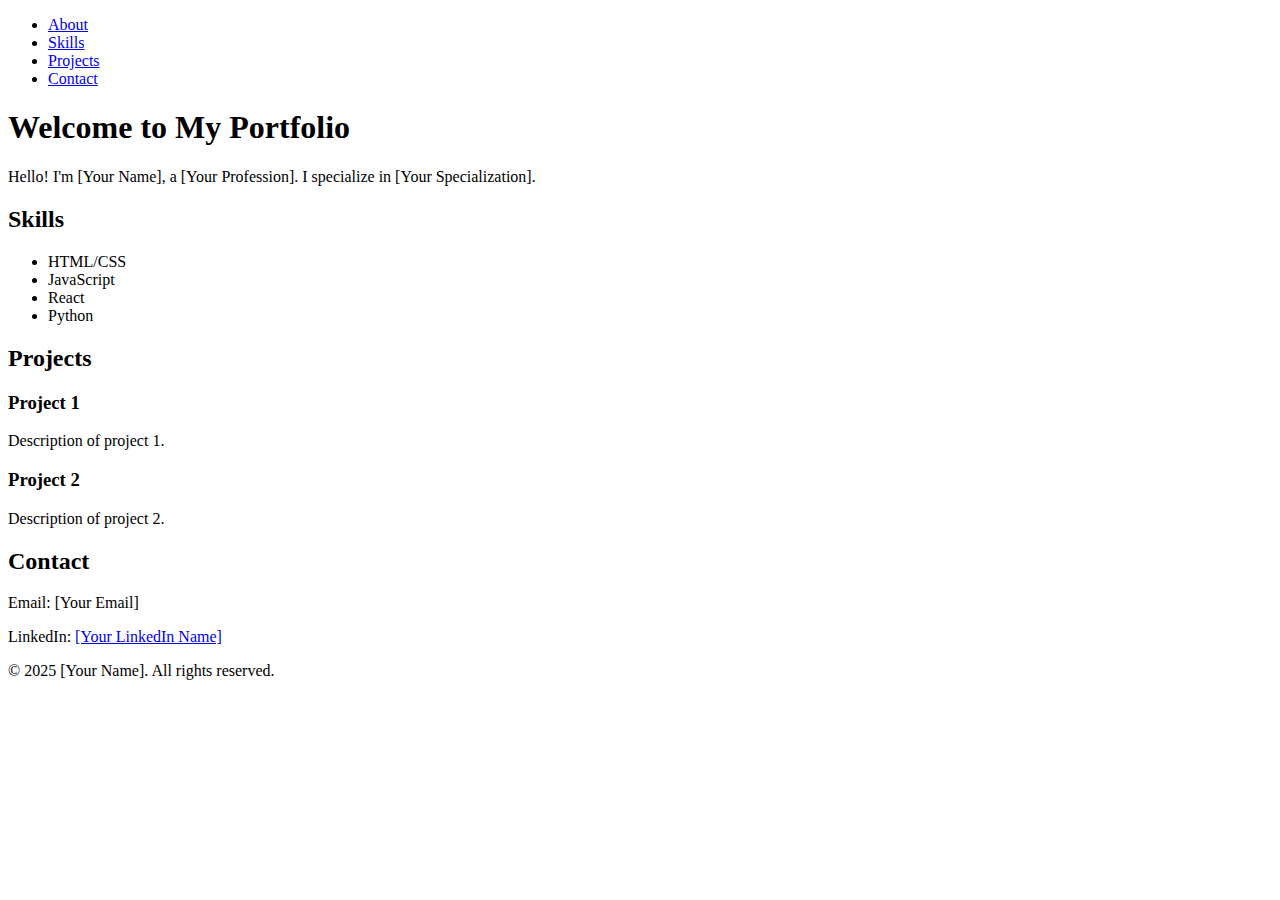
==== index.html @ c45b7518 "Secont Commit" ====
<!DOCTYPE html>
<html lang="en">
<head>
  <meta charset="UTF-8">
  <meta name="viewport" content="width=device-width, initial-scale=1.0">
  <title>Portfolio</title>
  <link rel="stylesheet" href="styles.css">
</head>
<body>
  <header>
    <nav>
      <ul>
        <li><a href="#about">About</a></li>
        <li><a href="#skills">Skills</a></li>
        <li><a href="#projects">Projects</a></li>
        <li><a href="#contact">Contact</a></li>
      </ul>
    </nav>
  </header>

  <section id="about" class="section">
    <h1>Welcome to My Portfolio</h1>
    <p>Hello! I'm [Your Name], a [Your Profession]. I specialize in [Your Specialization].</p>
  </section>

  <section id="skills" class="section">
    <h2>Skills</h2>
    <ul>
      <li>HTML/CSS</li>
      <li>JavaScript</li>
      <li>React</li>
      <li>Python</li>
    </ul>
  </section>

  <section id="projects" class="section">
    <h2>Projects</h2>
    <div class="project">
      <h3>Project 1</h3>
      <p>Description of project 1.</p>
    </div>
    <div class="project">
      <h3>Project 2</h3>
      <p>Description of project 2.</p>
    </div>
  </section>

  <section id="contact" class="section">
    <h2>Contact</h2>
    <p>Email: [Your Email]</p>
    <p>LinkedIn: <a href="[Your LinkedIn URL]">[Your LinkedIn Name]</a></p>
  </section>

  <footer>
    <p>&copy; 2025 [Your Name]. All rights reserved.</p>
  </footer>

  <script src="script.js"></script>
</body>
</html>
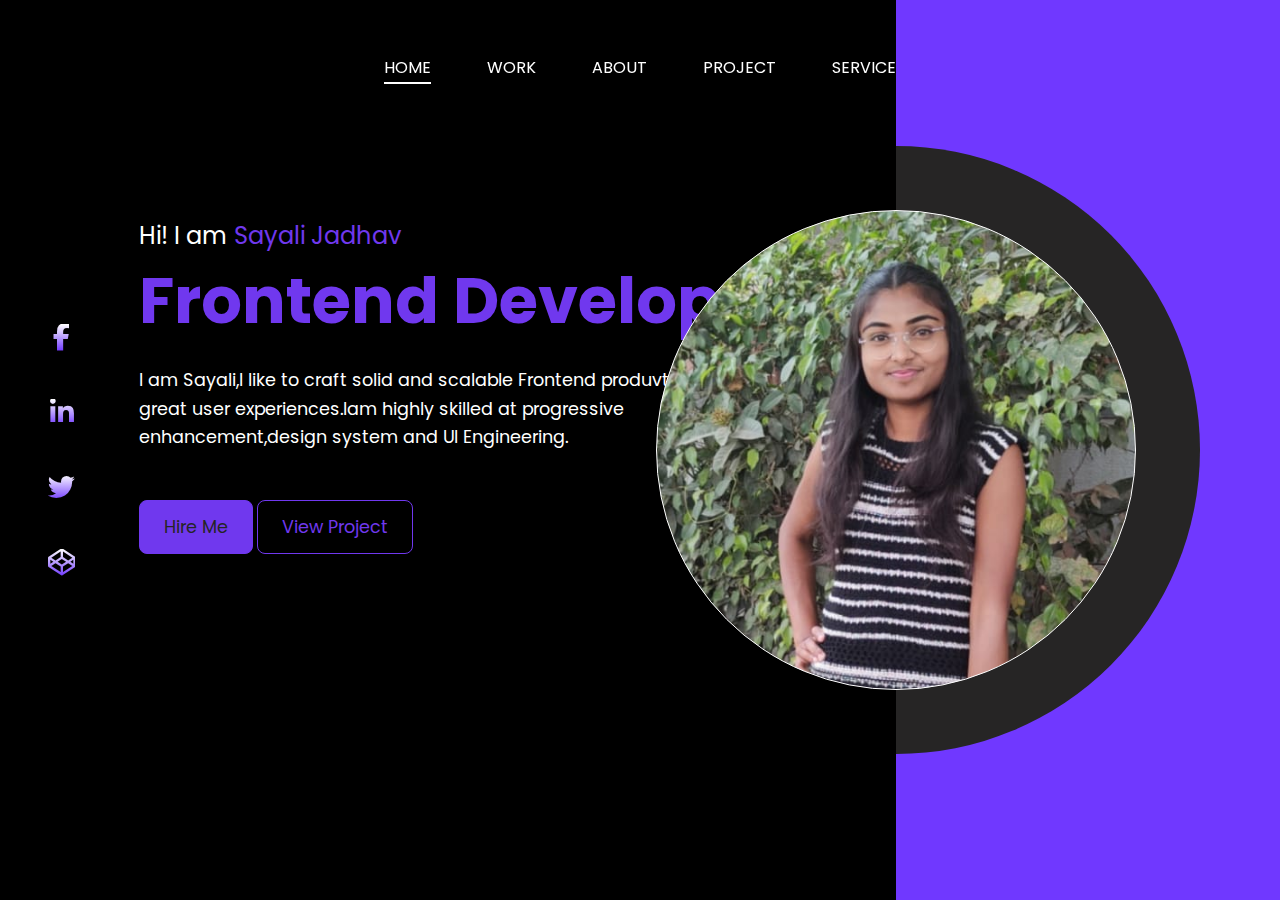
==== commit b5d5ca7a: "Third Commit" ====
--- a/index.html
+++ b/index.html
@@ -1,60 +1,47 @@
 <!DOCTYPE html>
 <html lang="en">
 <head>
-  <meta charset="UTF-8">
-  <meta name="viewport" content="width=device-width, initial-scale=1.0">
-  <title>Portfolio</title>
-  <link rel="stylesheet" href="styles.css">
+    <meta charset="UTF-8">
+    <meta http-equiv="X-UA-Compatible" content="IE=edge">
+    <meta name="viewport" content="width=device-width, initial-scale=1.0">
+    <title>Create a Personal Portfolio Website using HTML and CSS | Codehal</title>
+    <link rel="stylesheet" href="https://cdnjs.cloudflare.com/ajax/libs/font-awesome/6.2.0/css/all.min.css">
+    <link rel="stylesheet" href="style.css">
 </head>
+
 <body>
-  <header>
-    <nav>
-      <ul>
-        <li><a href="#about">About</a></li>
-        <li><a href="#skills">Skills</a></li>
-        <li><a href="#projects">Projects</a></li>
-        <li><a href="#contact">Contact</a></li>
-      </ul>
-    </nav>
-  </header>
-
-  <section id="about" class="section">
-    <h1>Welcome to My Portfolio</h1>
-    <p>Hello! I'm [Your Name], a [Your Profession]. I specialize in [Your Specialization].</p>
-  </section>
-
-  <section id="skills" class="section">
-    <h2>Skills</h2>
-    <ul>
-      <li>HTML/CSS</li>
-      <li>JavaScript</li>
-      <li>React</li>
-      <li>Python</li>
-    </ul>
-  </section>
-
-  <section id="projects" class="section">
-    <h2>Projects</h2>
-    <div class="project">
-      <h3>Project 1</h3>
-      <p>Description of project 1.</p>
+    <div class="portfolio-container">
+        <ul class="navlist">
+            <li><a href="#" class="active">Home</a></li>
+            <li><a href="#">Work</a></li>
+            <li><a href="#">About</a></li>
+            <li><a href="#">Project</a></li>
+            <li><a href="#">Service</a></li>
+        </ul>
+        <div class="left-container">
+            <div class="icons">
+                <i class="fa-brands fa-facebook-f"></i>
+                <i class="fa-brands fa-linkedin-in"></i>
+                <i class="fa-brands fa-twitter"></i>
+                <i class="fa-brands fa-codepen"></i>
+            </div>
+            <div class="content">
+                <p class="intro">Hi! I am <span> Sayali Jadhav</span></p>
+                <h1> Frontend Developer</h1>
+                <p class="detail">I am Sayali,I like to craft solid and scalable Frontend produvts with great user experiences.Iam highly skilled at progressive enhancement,design system and UI Engineering.</p>
+                <div class="btn-container">
+                    <button>Hire Me</button>
+                    <button>View Project</button>
+                </div>
+            </div>
+        </div>
+        <div class="right-container"></div>
+        <div class="design">
+            <div class="circle"></div>
+            <div class="circle"></div>
+        </div>
     </div>
-    <div class="project">
-      <h3>Project 2</h3>
-      <p>Description of project 2.</p>
-    </div>
-  </section>
-
-  <section id="contact" class="section">
-    <h2>Contact</h2>
-    <p>Email: [Your Email]</p>
-    <p>LinkedIn: <a href="[Your LinkedIn URL]">[Your LinkedIn Name]</a></p>
-  </section>
-
-  <footer>
-    <p>&copy; 2025 [Your Name]. All rights reserved.</p>
-  </footer>
-
-  <script src="script.js"></script>
+    
+    
 </body>
 </html>--- a/style.css
+++ b/style.css
@@ -0,0 +1,164 @@
+@import url('https://fonts.googleapis.com/css2?family=Poppins:wght@300;400;500;600;700;800;900&display=swap');
+* {
+    margin: 0;
+    padding: 0;
+    box-sizing: border-box;
+    font-family: 'Poppins', sans-serif;
+}
+.portfolio-container{
+    min-height: 100vh;
+    width: 100%;
+    display: flex;
+    
+}
+.navlist{
+    display: flex;
+    gap: 3.5rem;
+    height: 15vh;
+    width: 100%;
+    justify-content: center;
+    align-items: center;
+    position: fixed;
+}
+.navlist li{
+    list-style: none;
+}
+.navlist li a{
+    text-decoration: none;
+    text-transform: uppercase;
+    font-size: 1rem;
+    color: white;
+    position: relative;
+    
+}
+.left-container,.right-container{
+    height: 100vh;
+    display: flex;
+    align-items: center;
+}
+.left-container{
+    background-color:black;
+    width: 70%;
+    padding-left: 3rem;
+
+
+}
+.right-container{
+    background-color: #7038ff;
+    width: 30%;
+
+}
+.icons .fa-brands{
+    color: #bbb;
+    font-size: 1.7rem;
+}
+.icons{
+    display: flex;
+    flex-direction: column;
+    justify-content: center;
+    align-items: center;
+    gap: 3rem;
+    
+    
+}
+.content{
+    margin-left: 4rem;
+}
+.content .intro{
+    font-size: 1.5rem;
+    color: white;
+
+}
+.content .intro span{
+    color:#7038ee ;
+}
+.content h1{
+    font-size: 4rem;
+    color: #7038ee;
+}
+.content .detail{
+    font-size: 1.1rem;
+    color: white;
+    max-width: 38rem;
+    margin: 1.1rem 0 3rem 0;
+    line-height: 1.8rem;
+}
+.btn-container button{
+    border: .1rem solid #7038ee;
+    font-size: 1.1rem;
+    padding: .8rem 1.5rem;
+    border-radius: .5rem;
+    cursor: pointer;
+    transition: .5s ease;
+
+}
+button:nth-child(1){
+    background: #7038ee;
+    color: #262525;
+    
+}
+button:nth-child(2){
+    background: transparent;
+    color: #7038ee;
+    margin-bottom: 8rem;
+}
+button:nth-child(1):hover{
+    background: transparent;
+    color: #7038ee;
+}
+button:nth-child(2):hover{
+    background: #7038ee;
+    color: #262525;
+
+}
+.icons .fa-brands{
+    cursor: pointer;
+    background: linear-gradient(#fff, #7038ff);
+    -webkit-background-clip: text;
+    -webkit-text-fill-color: transparent;
+    
+}
+.design .circle{
+    aspect-ratio: 1;
+    position: absolute;
+    border-radius: 50%;
+    top: 50%;
+    left: 70%;
+    transform: translate(-50%, -50%);
+
+}
+.circle:nth-child(1){
+    background: linear-gradient(90deg, transparent 50%, #262525 50%);
+    width: 38rem;
+}
+.circle:nth-child(2){
+    width: 30rem;
+    background-image: url("image.jpg");
+    background-size: 100%;
+    background-repeat: no-repeat;
+    border: .1rem solid white;
+    box-shadow: 
+    0 0 1rem #fff,
+    inset 0 0 1rem #fff,
+    0 0 2rem #7038ff
+    inset 0 0 2rem #7038ff,
+    0 0 4rem #7038ff,
+    inset 0 0 4rem #7038ff
+    ;
+}
+.navlist li a::after, .navlist .active::after{
+    content: "";
+    position: absolute;
+    background: #fff;
+    width: 100%;
+    height: .1rem;
+    left: 0;
+    bottom: -5px;
+    transform: scaleX(0);
+    transform-origin: bottom right;
+    transition: transform .5s;
+}
+.navlist li a:hover::after, .navlist .active::after{
+    transform: scaleX(1);
+    transform-origin: bottom-left;
+}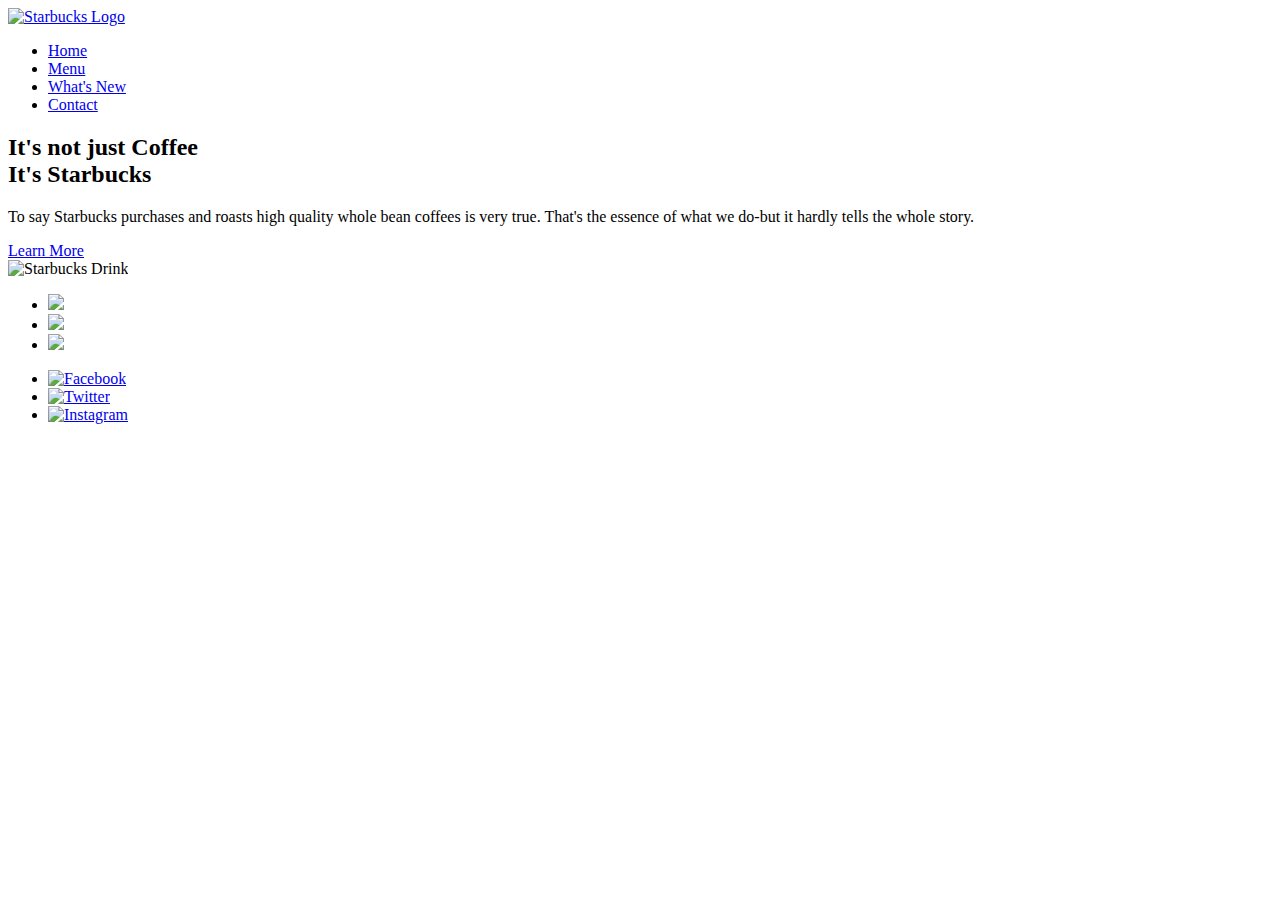
==== commit 5b0e9028: "Add files via upload" ====
--- a/index.html
+++ b/index.html
@@ -1,47 +1,58 @@
-<!DOCTYPE html>
-<html lang="en">
-<head>
-    <meta charset="UTF-8">
-    <meta http-equiv="X-UA-Compatible" content="IE=edge">
-    <meta name="viewport" content="width=device-width, initial-scale=1.0">
-    <title>Create a Personal Portfolio Website using HTML and CSS | Codehal</title>
-    <link rel="stylesheet" href="https://cdnjs.cloudflare.com/ajax/libs/font-awesome/6.2.0/css/all.min.css">
-    <link rel="stylesheet" href="style.css">
-</head>
-
-<body>
-    <div class="portfolio-container">
-        <ul class="navlist">
-            <li><a href="#" class="active">Home</a></li>
-            <li><a href="#">Work</a></li>
-            <li><a href="#">About</a></li>
-            <li><a href="#">Project</a></li>
-            <li><a href="#">Service</a></li>
-        </ul>
-        <div class="left-container">
-            <div class="icons">
-                <i class="fa-brands fa-facebook-f"></i>
-                <i class="fa-brands fa-linkedin-in"></i>
-                <i class="fa-brands fa-twitter"></i>
-                <i class="fa-brands fa-codepen"></i>
-            </div>
-            <div class="content">
-                <p class="intro">Hi! I am <span> Sayali Jadhav</span></p>
-                <h1> Frontend Developer</h1>
-                <p class="detail">I am Sayali,I like to craft solid and scalable Frontend produvts with great user experiences.Iam highly skilled at progressive enhancement,design system and UI Engineering.</p>
-                <div class="btn-container">
-                    <button>Hire Me</button>
-                    <button>View Project</button>
-                </div>
-            </div>
-        </div>
-        <div class="right-container"></div>
-        <div class="design">
-            <div class="circle"></div>
-            <div class="circle"></div>
-        </div>
-    </div>
-    
-    
-</body>
-</html>+<!DOCTYPE html>
+<html lang="en">
+<head>
+    <meta charset="UTF-8">
+    <meta name="viewport" content="width=device-width, initial-scale=1.0">
+    <title>Starbucks Website Landing Page</title>
+    <link rel="stylesheet" href="style.css">
+</head>
+<body>
+    <section>
+        <header>
+            <a href="#" class="logo"><img src="images/logo.png" alt="Starbucks Logo"></a>
+            <ul>
+                <li><a href="#">Home</a></li>
+                <li><a href="#">Menu</a></li>
+                <li><a href="#">What's New</a></li>
+                <li><a href="#">Contact</a></li>
+            </ul>
+        </header>
+
+        <div class="content">
+            <div class="textBox">
+                <h2>It's not just Coffee<br> It's <span>Starbucks</span></h2>
+                <p>To say Starbucks purchases and roasts high quality whole bean coffees is very true. That's the essence of what we do-but it hardly tells the whole story.</p>
+                <a href="#">Learn More</a>
+            </div>
+            <div class="imgBox">
+                <img src="images/img1.png" class="starbucks" alt="Starbucks Drink">
+            </div>
+        </div>
+
+        <ul class="thumb">
+            <li><img src="images/thumb1.png" onclick="imgSlider('images/img1.png'); changeCircleColor('#017143')"></li> 
+            <li><img src="images/thumb2.png" onclick="imgSlider('images/img2.png'); changeCircleColor('#eb7495')"></li>
+            <li><img src="images/thumb3.png" onclick="imgSlider('images/img3.png'); changeCircleColor('#d752b1')"></li>
+        </ul>
+
+        <ul class="sci">
+            <li><a href="#"><img src="images/facebook.png" alt="Facebook"></a></li>
+            <li><a href="#"><img src="images/twitter.png" alt="Twitter"></a></li>
+            <li><a href="#"><img src="images/instagram.png" alt="Instagram"></a></li>
+        </ul>
+
+        <div class="circle"></div>
+    </section>
+
+    <script>
+        function imgSlider(imageSrc) {
+            document.querySelector('.starbucks').src = imageSrc;
+        }
+
+        function changeCircleColor(color) {
+            document.querySelector('.circle').style.background = color;
+        }
+    </script>
+</body>
+</html>
+
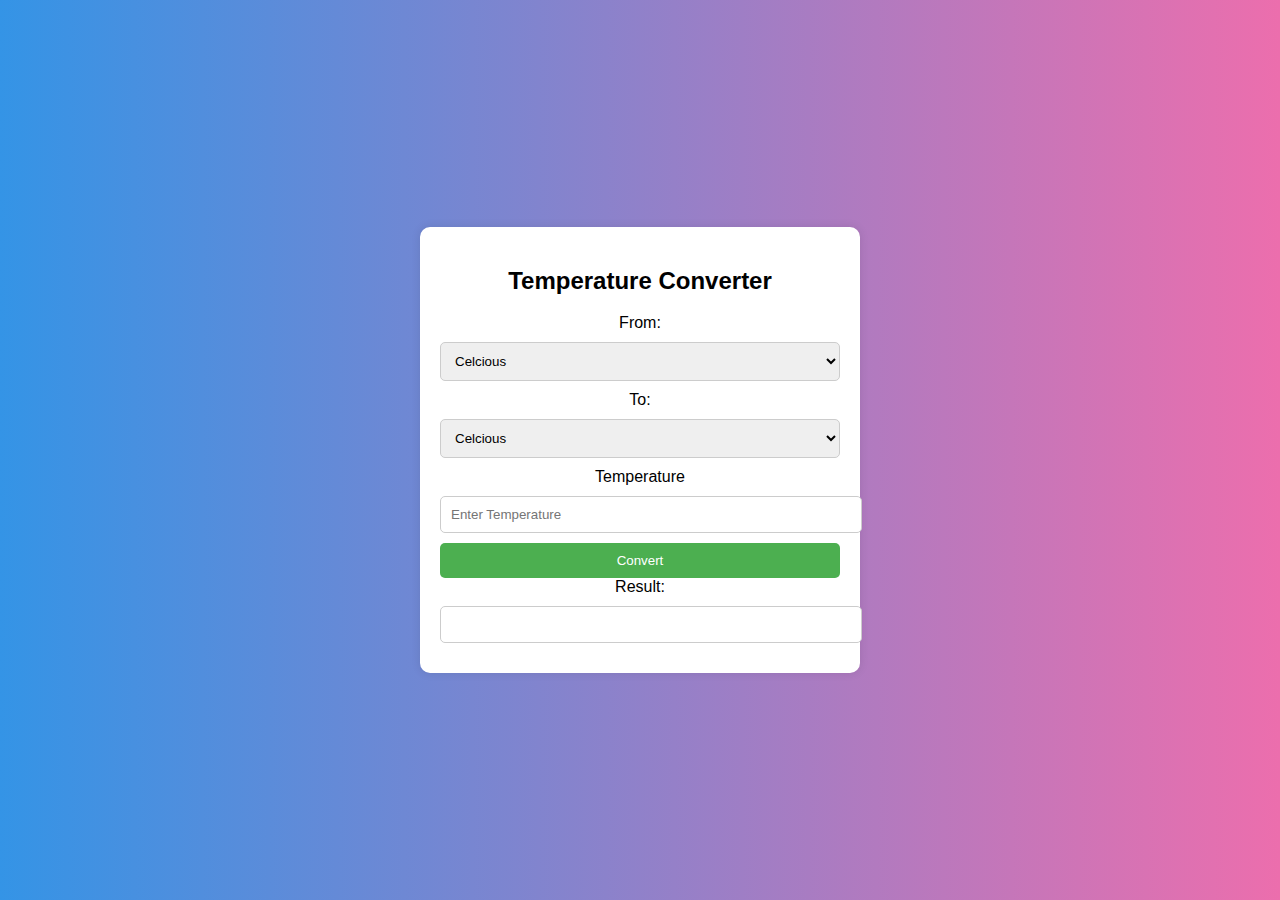
==== commit be60b22f: "Add files via upload" ====
--- a/index.html
+++ b/index.html
@@ -1,58 +1,193 @@
+
 <!DOCTYPE html>
 <html lang="en">
+
 <head>
     <meta charset="UTF-8">
     <meta name="viewport" content="width=device-width, initial-scale=1.0">
-    <title>Starbucks Website Landing Page</title>
-    <link rel="stylesheet" href="style.css">
-</head>
-<body>
-    <section>
-        <header>
-            <a href="#" class="logo"><img src="images/logo.png" alt="Starbucks Logo"></a>
-            <ul>
-                <li><a href="#">Home</a></li>
-                <li><a href="#">Menu</a></li>
-                <li><a href="#">What's New</a></li>
-                <li><a href="#">Contact</a></li>
-            </ul>
-        </header>
-
-        <div class="content">
-            <div class="textBox">
-                <h2>It's not just Coffee<br> It's <span>Starbucks</span></h2>
-                <p>To say Starbucks purchases and roasts high quality whole bean coffees is very true. That's the essence of what we do-but it hardly tells the whole story.</p>
-                <a href="#">Learn More</a>
-            </div>
-            <div class="imgBox">
-                <img src="images/img1.png" class="starbucks" alt="Starbucks Drink">
-            </div>
-        </div>
-
-        <ul class="thumb">
-            <li><img src="images/thumb1.png" onclick="imgSlider('images/img1.png'); changeCircleColor('#017143')"></li> 
-            <li><img src="images/thumb2.png" onclick="imgSlider('images/img2.png'); changeCircleColor('#eb7495')"></li>
-            <li><img src="images/thumb3.png" onclick="imgSlider('images/img3.png'); changeCircleColor('#d752b1')"></li>
-        </ul>
-
-        <ul class="sci">
-            <li><a href="#"><img src="images/facebook.png" alt="Facebook"></a></li>
-            <li><a href="#"><img src="images/twitter.png" alt="Twitter"></a></li>
-            <li><a href="#"><img src="images/instagram.png" alt="Instagram"></a></li>
-        </ul>
-
-        <div class="circle"></div>
-    </section>
-
-    <script>
-        function imgSlider(imageSrc) {
-            document.querySelector('.starbucks').src = imageSrc;
+    <title>Temperature Converter</title>
+    <style>
+        body{
+            font-family: Arial, Helvetica, sans-serif;
+            display: flex;
+            align-items: center;
+            justify-content: center;
+            height: 100vh;
+            margin: 0;
+            background: linear-gradient(to right, #3494e6, #ec6ead);
         }
 
-        function changeCircleColor(color) {
-            document.querySelector('.circle').style.background = color;
+        .converter{
+            text-align: center;
+            max-width: 400px;
+            margin: auto;
+            padding: 20px;
+            background-color: #ffffff;
+            border-radius: 10px;
+            box-shadow: 0 0 10px rgba(0,0,0,0.1);
+
+        }
+        select, input{
+            width: 100%;
+            padding: 10px;
+            margin: 10px 0;
+            border: 1px solid #ccc;
+            border-radius: 5px;
+            outline: none;
+        }
+
+        button{
+            background-color: #4CAF50;
+            color: white;
+            padding: 10px;
+            border: none;
+            width: 100%;
+            cursor: pointer;
+            border-radius: 5px;
+        }
+
+        button:hover{
+            background-color: #45a049;
+        }
+        #result{
+            width: 100%;
+            padding: 10px;
+            margin-top: 10px;
+            border: 1px solid #ccc;
+            border-radius: 5px;
+            outline: none;
+            font-weight: bold;
+            color: #333;
+        }
+
+@media screen and (max-width:500px){
+    .converter{
+        width: 90%;
+    }
+}
+
+@keyframes fadeIn{
+    from{
+        opacity: 0;
+    }
+    to{
+        opacity: 1;
+    }
+    h2{
+        color: #333;
+        animation: fadeIn 1s ease-in-out;
+    }
+}
+</style>
+</head>
+
+<body>
+<div class="converter">
+<h2>Temperature Converter</h2>
+<label for="fromUnit">From:</label>
+<select id="fromUnit">
+    <option value="C">Celcious</option>
+    <option value="F">Fahrenheit</option>
+    <option value="K">Kelvin</option>
+    <option value="R">Rankine</option>
+        </select>
+        <label for="toUnit">To:</label>
+        <select id="toUnit">
+            <option value="C">Celcious</option>
+            <option value="F">Fahrenheit</option>
+            <option value="K">Kelvin</option>
+            <option value="R">Rankine</option>
+        </select>      
+        <label for="temperature">Temperature</label>
+        <input type="number" id="temperature" placeholder="Enter Temperature">
+        <button onclick="convert()">Convert</button>
+
+        <label for="result">Result:</label>
+        <input type="text" id="result" readonly>
+    </div>  
+    <script>
+        function convert(){
+            var fromUnit = document.getElementById('fromUnit').value;
+            var toUnit = document.getElementById('toUnit').value;
+            var temperature = parseFloat(document.getElementById('temperature').value);
+
+            var converttedValue;
+            var resultUnit;
+
+            // Perform conversion logic
+
+            switch (fromUnit){
+                case 'C':
+                    if (toUnit === 'F'){
+                        convertedValue = (temperature * 9/5) +32;
+                        convertedValue = (temperature * 9/5) +32;
+                        resultUnit = 'F';
+                    } else if (toUnit === 'K'){
+                        convertedValue = temperature + 273.15;
+                        resultUnit = 'K';
+                    }else if (toUnit === 'R'){
+                        convertedValue = temperature + 273.15;
+                        resultUnit = 'R';
+                    }else{
+                        convertedValue = temperature;
+                        resultUnit = 'C';
+                    }
+                    break;
+
+                    case 'F':
+                    if (toUnit === 'C'){
+                        convertedValue = (temperature -32) * 5/9;
+                        resultUnit = 'C';
+                    } else if (toUnit === 'K'){
+                        convertedValue = (temperature -32) * 5/9 + 273.15;
+                        resultUnit = 'K';
+                    }else if (toUnit === 'R'){
+                        convertedValue = temperature + 459.67;
+                        resultUnit = 'R';
+                    }else{
+                        convertedValue = temperature;
+                        resultUnit = 'F';
+                    }
+                    break;
+
+                    case 'K':
+                    if (toUnit === 'C'){
+                        convertedValue = temperature - 273.15;
+                        resultUnit = 'C';
+                    } else if (toUnit === 'K'){
+                        convertedValue = (temperature - 273.15) * 9/5 +32;
+                        resultUnit = 'K';
+                    }else if (toUnit === 'R'){
+                        convertedValue = temperature * 9/5;
+                        resultUnit = 'R';
+                    }else{
+                        convertedValue = temperature;
+                        resultUnit = 'K';
+                    }
+                    break;
+
+                    case 'R':
+                    if (toUnit === 'C'){
+                        convertedValue = (temperature - 491.67) * 5/9;
+                        resultUnit = 'C';
+                    } else if (toUnit === 'K'){
+                        convertedValue = temperature - 459.67;
+                        resultUnit = 'K';
+                    }else if (toUnit === 'R'){
+                        convertedValue = temperature * 5/9;
+                        resultUnit = 'R';
+                    }else{
+                        convertedValue = temperature;
+                        resultUnit = 'R';
+                    }
+                    break;
+            }
+
+            document.getElementById('result').value = convertedValue.toFixed(2) + ' ' + resultUnit;
+            
         }
     </script>
 </body>
+
 </html>
 
